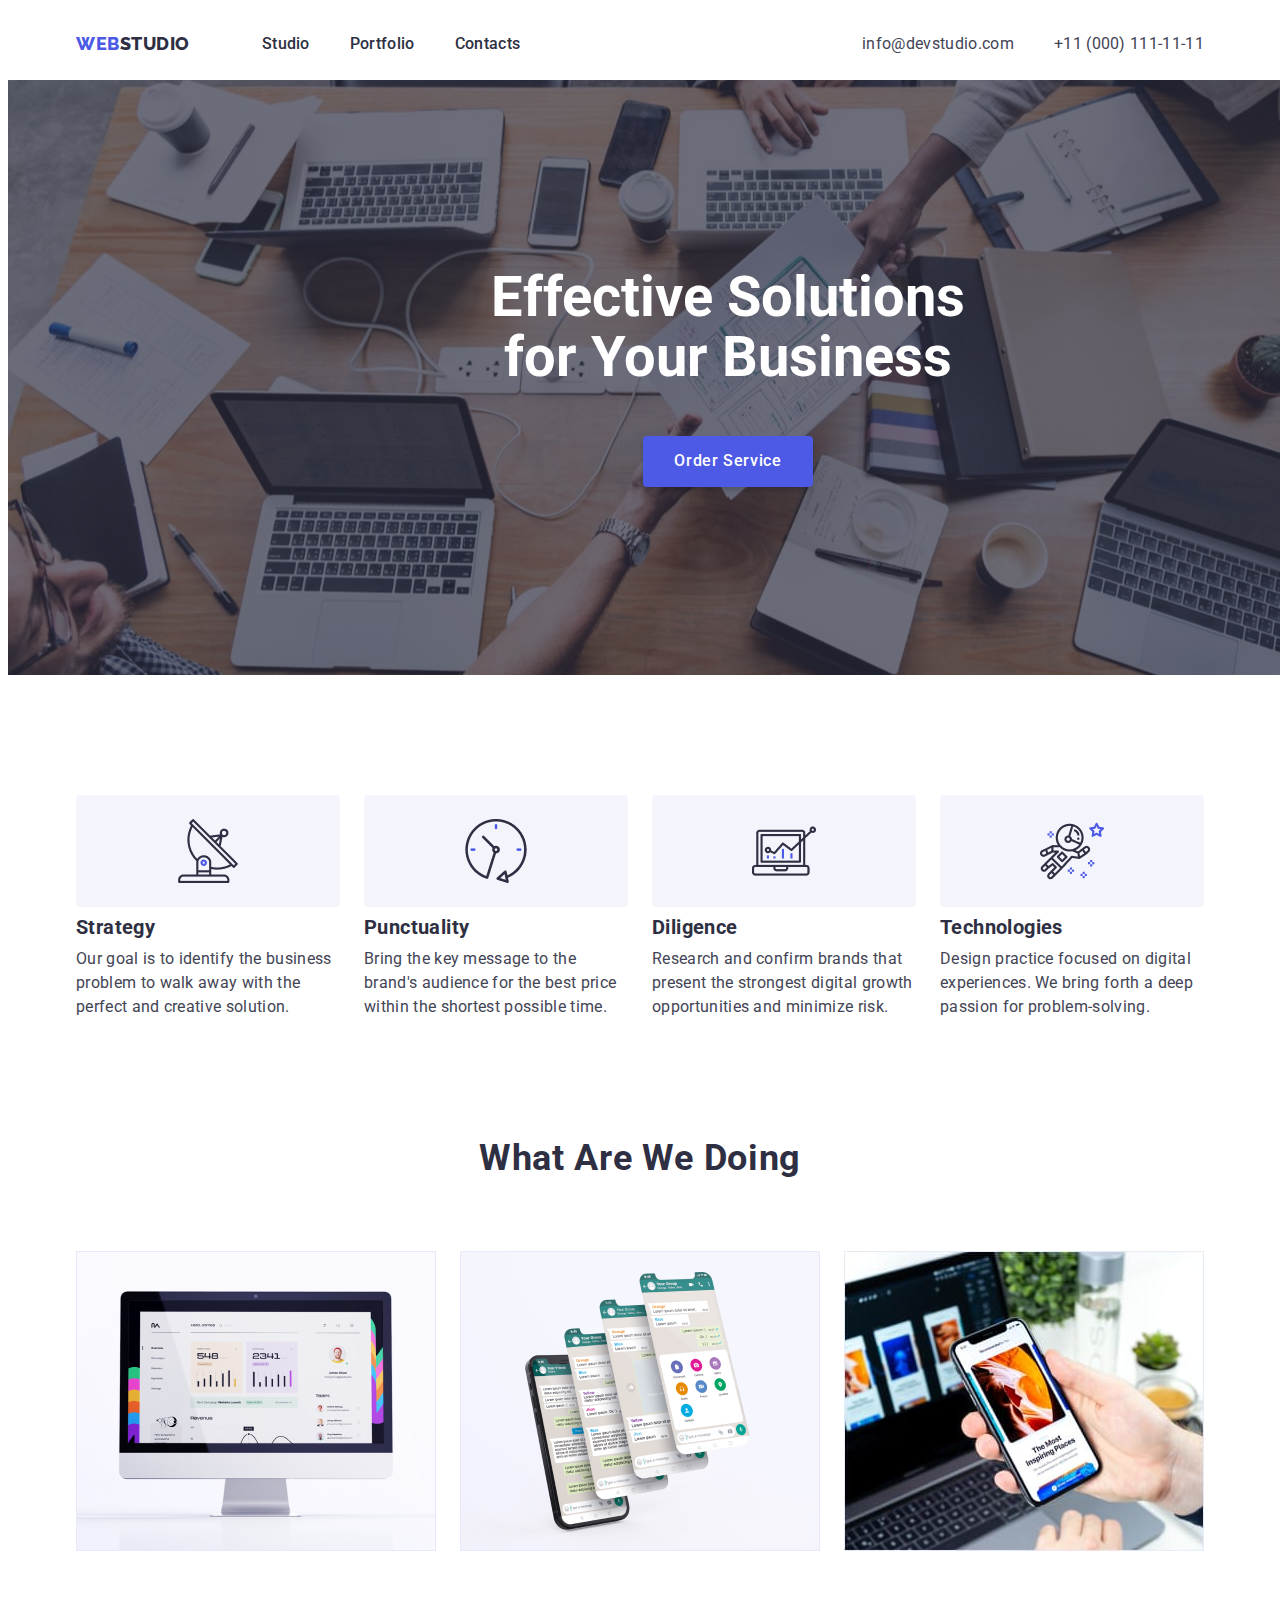
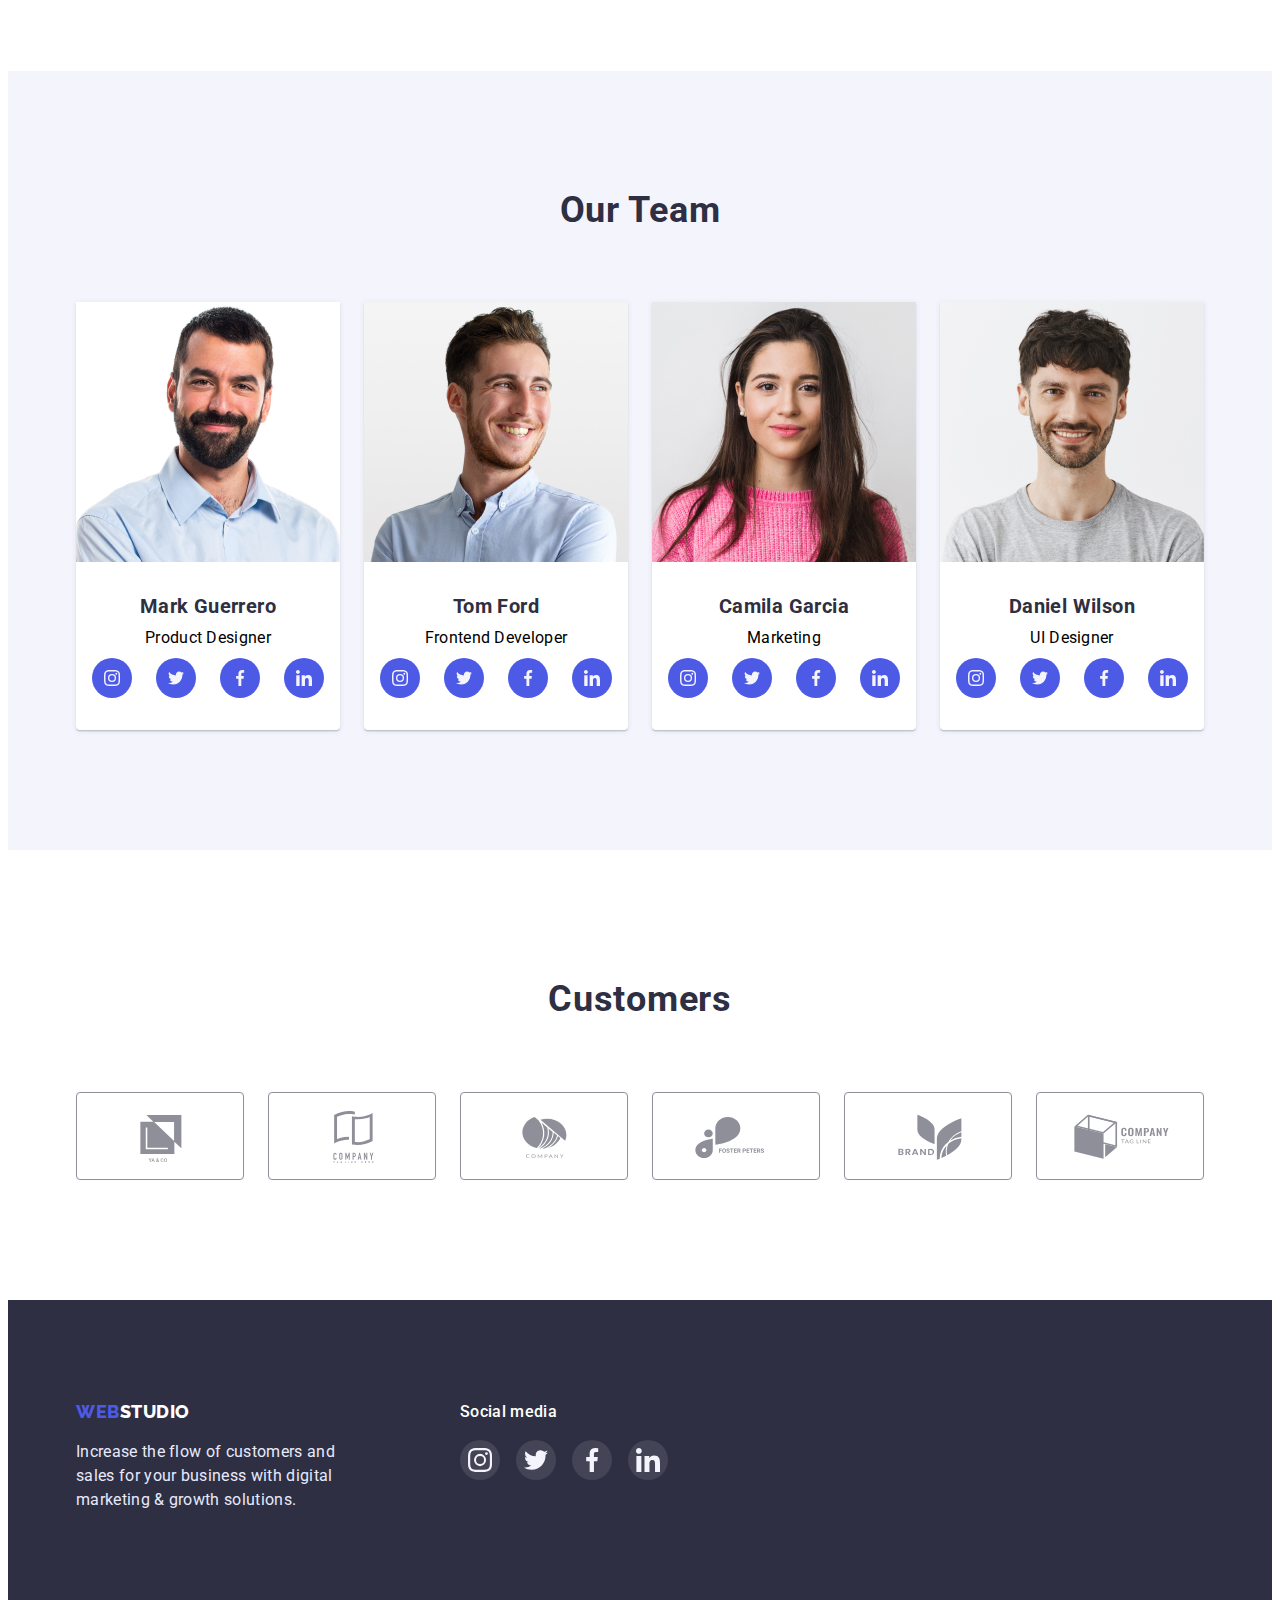
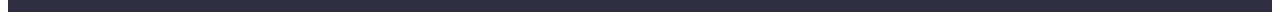
==== index.html @ 04c9629d "hw-5" ====
<!DOCTYPE html>
<html lang="en">
<head>
    <meta charset="UTF-8">
    <meta http-equiv="X-UA-Compatible" content="IE=edge">
    <meta name="viewport" content="width=device-width, initial-scale=1.0">
    <title>WebStudio</title>
    <link rel="preconnect" href="https://fonts.googleapis.com">
<link rel="preconnect" href="https://fonts.gstatic.com" crossorigin>
<link href="https://fonts.googleapis.com/css2?family=Raleway:wght@800&family=Roboto:wght@400;500;700&display=swap" rel="stylesheet">
<link rel="stylesheet" href="https://cdnjs.cloudflare.com/ajax/libs/modern-normalize/1.1.0/modern-normalize.min.css" integrity="sha512-wpPYUAdjBVSE4KJnH1VR1HeZfpl1ub8YT/NKx4PuQ5NmX2tKuGu6U/JRp5y+Y8XG2tV+wKQpNHVUX03MfMFn9Q==" crossorigin="anonymous" referrerpolicy="no-referrer" />    
<link rel="stylesheet" href="./css/styles.css" />
</head>
<body>
    <header>
        <div class="container header-container">
            <nav class="headr-navigation">
            <a href="/index.html" class="header-logo-web">WEB<span class="header-logo-studio">STUDIO</span>
            </a>
            
            <ul class="menu">
                <li class="header-menu">
                    <a class="header-item" href="./index.html">Studio</a></li>
                <li class="header-menu">
                    <a class="header-item" href="./portfolio.html">Portfolio</a></li>
                <li class="header-menu">
                    <a class="header-item" href="">Contacts</a></li>
            </ul>
             </nav>
           <ul class="header-contacts">
            <li class="header-menu">
                <a class="header-link" href="mailto:">info@devstudio.com</a></li>
            <li class="header-menu">
                <a class="header-link" href="tel:">+11 (000) 111-11-11</a></li>
             </ul>
        </div>
        
    </header>

            <main>
                    <section class="hiro-section">
                            <h1 class="hiro">Effective Solutions for Your Business</h1>
                        <button type="button" class="order-service">Order Service</button>
    
                    </section>
                </sectio >
                
            
               <section class="skills-container">
                <h2 class="visually-hidden">Skils</h2>
               <div class="container">
                <ul class="skills">
                    <li class="skils-list icon-antenna">
                        <h3 class="skils-title">Strategy</h3>
                        <p class="skils-text">Our goal is to identify the business
                            problem to walk away with the perfect and creative solution.</p>
                    </li>
                    <li class="skils-list icon-clock">
                        <h3 class="skils-title">Punctuality</h3>
                        <p class="skils-text">Bring the key message to the brand's audience for the best price within the shortest possible time.</p>
                    </li>
                    <li class="skils-list icon-diagram">
                        <h3 class="skils-title">Diligence</h3>
                        <p class="skils-text">Research and confirm brands that present the strongest digital growth opportunities and minimize risk.</p>
                    </li>
                    <li class="skils-list icon-astronaut">
                        <h3 class="skils-title">Technologies</h3>
                        <p class="skils-text">Design practice focused on digital experiences. We bring forth a deep passion for problem-solving.</p>
                    </li>
                </ul>
               </div>
               </section>
                
    
            
                 <section class="options">
                <div class="container">
                    <h2 class="options-title">What Are We Doing</h2>
                    <ul class="options-img">
                        <li class="img-positioning"><img src="images/Rectangle71.jpg" alt="computer with a diagram" width="360"/>
                        </li>
                        <li class="img-positioning"><img src="images/Rectangle72.jpg" alt="celphone with a messanger" width="360"/>
                        </li>
                        <li class="img-positioning"><img src="images/Rectangle73.jpg" alt="man is scrolling a content" width="360"/>
                        </li>
                    </ul>
                </div>
            </section>

            <section class="our-team">

               <section class="team">
                   <div class="container">
                    <h2 class="our-team-title">Our Team</h2>
                    <ul class="our-team-img">
                        <li class="img-positioning-our-team">
                            <img src="images/MarkGuerrero.jpg" width="264" height="260" alt="Mark">
                            <h3 class="our-team-pre-title">Mark Guerrero</h3>
                            <p class="our-team-post-title">
                            Product Designer
                            </p>
                            <ul class="social-list">
                                <li class="social-item"><a href="" class="social-link">
                                    <svg class="sociel-icon" width="16px" height="16px">
                                        <use href="./images/icons.svg#icon-instagram-1"></use>
                                    </svg>
                                </a></li>
                                <li class="social-item"><a href="" class="social-link">
                                    <svg class="sociel-icon" width="16px" height="16px">
                                        <use href="./images/icons.svg#icon-twitter-1"></use>
                                    </svg>
                                </a></li>
                                </a></li>
                                <li class="social-item"><a href="" class="social-link">
                                    <svg class="sociel-icon" width="16px" height="16px">
                                        <use href="./images/icons.svg#icon-facebook-1"></use>
                                    </svg>
                                </a></li>
                                </a></li>
                                <li class="social-item"><a href="" class="social-link">
                                    <svg class="sociel-icon" width="16px" height="16px">
                                        <use href="./images/icons.svg#icon-linkedin-1"></use>
                                    </svg>
                                </a></li>
                                </a></li>
                            </ul>  
                        </li>
                        <li class="img-positioning-our-team">
                            <img src="images/TomFord.jpg" width="264" alt="Mark">
                            <h3 class="our-team-pre-title">Tom Ford</h3>
                            <p class="our-team-post-title">
                            Frontend Developer
                            </p>
                            <ul class="social-list">
                                <li class="social-item"><a href="" class="social-link">
                                    <svg class="sociel-icon" width="16px" height="16px">
                                        <use href="./images/icons.svg#icon-instagram-1"></use>
                                    </svg>
                                </a></li>
                                <li class="social-item"><a href="" class="social-link">
                                    <svg class="sociel-icon" width="16px" height="16px">
                                        <use href="./images/icons.svg#icon-twitter-1"></use>
                                    </svg>
                                </a></li>
                                </a></li>
                                <li class="social-item"><a href="" class="social-link">
                                    <svg class="sociel-icon" width="16px" height="16px">
                                        <use href="./images/icons.svg#icon-facebook-1"></use>
                                    </svg>
                                </a></li>
                                </a></li>
                                <li class="social-item"><a href="" class="social-link">
                                    <svg class="sociel-icon" width="16px" height="16px">
                                        <use href="./images/icons.svg#icon-linkedin-1"></use>
                                    </svg>
                                </a></li>
                                </a></li>
                            </ul>
                        </li>
                        <li class="img-positioning-our-team">
                            <img src="images/CamilaGarcia.jpg" width="264" alt="Mark">
                            <h3 class="our-team-pre-title">Camila Garcia</h3>
                            <p class="our-team-post-title">
                            Marketing
                            </p>
                            <ul class="social-list">
                                <li class="social-item"><a href="" class="social-link">
                                    <svg class="sociel-icon" width="16px" height="16px">
                                        <use href="./images/icons.svg#icon-instagram-1"></use>
                                    </svg>
                                </a></li>
                                <li class="social-item"><a href="" class="social-link">
                                    <svg class="sociel-icon" width="16px" height="16px">
                                        <use href="./images/icons.svg#icon-twitter-1"></use>
                                    </svg>
                                </a></li>
                                </a></li>
                                <li class="social-item"><a href="" class="social-link">
                                    <svg class="sociel-icon" width="16px" height="16px">
                                        <use href="./images/icons.svg#icon-facebook-1"></use>
                                    </svg>
                                </a></li>
                                </a></li>
                                <li class="social-item"><a href="" class="social-link">
                                    <svg class="sociel-icon" width="16px" height="16px">
                                        <use href="./images/icons.svg#icon-linkedin-1"></use>
                                    </svg>
                                </a></li>
                                </a></li>
                            </ul>
                        </li>
                        <li class="img-positioning-our-team">
                            <img src="images/DanielWilson.jpg" width="264" alt="Mark">
                            <h3 class="our-team-pre-title">Daniel Wilson</h3>
                            <p class="our-team-post-title">
                            UI Designer
                            </p>
                            <ul class="social-list">
                                <li class="social-item"><a href="" class="social-link">
                                    <svg class="sociel-icon" width="16px" height="16px">
                                        <use href="./images/icons.svg#icon-instagram-1"></use>
                                    </svg>
                                </a></li>
                                <li class="social-item"><a href="" class="social-link">
                                    <svg class="sociel-icon" width="16px" height="16px">
                                        <use href="./images/icons.svg#icon-twitter-1"></use>
                                    </svg>
                                </a></li>
                                </a></li>
                                <li class="social-item"><a href="" class="social-link">
                                    <svg class="sociel-icon" width="16px" height="16px">
                                        <use href="./images/icons.svg#icon-facebook-1"></use>
                                    </svg>
                                </a></li>
                                </a></li>
                                <li class="social-item"><a href="" class="social-link">
                                    <svg class="sociel-icon" width="16px" height="16px">
                                        <use href="./images/icons.svg#icon-linkedin-1"></use>
                                    </svg>
                                </a></li>
                                </a></li>
                            </ul>
                        </li>
                    </ul>
                   </div>
               </section>

            </section>
            <section class="customers">
                <div class="container">
                    <h2 class="customers-title">Customers</h2>
                    <ul class="customers-list">
                        <li class="customers-item"><a href="" class="customers-link link">
                            <svg class="customers-icon">
                                <use href="./images/icons.svg#icon-Logo-1" width="104px" height="56px"></use>
                            </svg>
                        </a></li>
                        <li class="customers-item"><a href="" class="customers-link">
                            <svg class="customers-icon">
                                <use href="./images/icons.svg#icon-Logo-2" width="104px" height="56px"></use>
                            </svg>
                        </a></li>
                        <li class="customers-item"><a href="" class="customers-link link">
                            <svg class="customers-icon">
                                <use href="./images/icons.svg#icon-Logo-3" width="104px" height="56px"></use>
                            </svg>
                        </a></li>
                        <li class="customers-item"><a href="" class="customers-link link">
                            <svg class="customers-icon">
                                <use href="./images/icons.svg#icon-Logo-4" width="104px" height="56px"></use>
                            </svg>
                        </a></li>
                        <li class="customers-item"><a href="" class="customers-link link">
                            <svg class="customers-icon">
                                <use href="./images/icons.svg#icon-Logo-5" width="104px" height="56px"></use>
                            </svg>
                        </a></li>
                        <li class="customers-item"><a href="" class="customers-link link">
                            <svg class="customers-icon">
                                <use href="./images/icons.svg#icon-Logo-6" width="104px" height="56px"></use>
                            </svg>
                        </a></li>
                    </ul>
                </div>
            </section>
            <!-- <section class="customers">
                <div class="container">
                    <h2 class="customers-title">Customers</h2>
                    <ul class="customers-list">
                        <li class="customers-item">
                            <a href="" class="customers-link">
                                <svg class="customers-icon">
                                    <use href="./images/icons.svg#icon-Logo-1" width="104px" height="56px"></use>
                                </svg>
                            </a>
                        </li>
                        <li class="customers-item">
                            <a href="" class="customers-link">
                                <svg class="customers-icon">
                                    <use href="./images/icons.svg#icon-Logo-2" width="104px" height="56px"></use>
                                </svg>
                            </a>
                        </li>
                        <li class="customers-item">
                            <a href="" class="customers-link">
                                <svg class="customers-icon">
                                    <use href="./images/icons.svg#icon-Logo-3" width="104px" height="56px"></use>
                                </svg>
                            </a>
                        </li>
                        <li class="customers-item">
                            <a href="" class="customers-link">
                                <svg class="customers-icon">
                                    <use href="./images/icons.svg#icon-Logo-4" width="104px" height="56px"></use>
                                </svg>
                            </a>
                        </li>
                        <li class="customers-item">
                            <a href="" class="customers-link">
                                <svg class="customers-icon">
                                    <use href="./images/icons.svg#icon-Logo-5" width="104px" height="56px"></use>
                                </svg>
                            </a>
                        </li>
                        <li class="customers-item">
                            <a href="" class="customers-link">
                                <svg class="customers-icon">
                                    <use href="./images/icons.svg#icon-Logo-6" width="104px" height="56px"></use>
                                </svg>
                            </a>
                        </li>
                    </ul>
                </div>
            </section> -->
            </main>
            
                <footer class="footer">

                    <div class="container footer-container">
                        <div>
                            <a href="/index.html" class="header-logo-web">WEB<span class="footer-logo-studio">STUDIO</span>
                            </a>
                            <p class="footer-text">
                                Increase the flow of customers and sales for your business with digital marketing & growth solutions.
                            </p>
                        </div>
                                <div>
                                    <h3 class="social-title-footer">Social media</h3>
                                    <ul class="social-list-footer">
                                        <li class="social-item-footer"><a href="" class="social-link-footer">
                                            <svg class="sociel-icon-footer" width="24px" height="24px">
                                                <use href="./images/icons.svg#icon-instagram-1"></use>
                                            </svg>
                                        </a></li>
                                        <li class="social-item-footer"><a href="" class="social-link-footer">
                                            <svg class="sociel-icon-footer" width="24px" height="24px">
                                                <use href="./images/icons.svg#icon-twitter-1"></use>
                                            </svg>
                                        </a></li>
                                        </a></li>
                                        <li class="social-item-footer"><a href="" class="social-link-footer">
                                            <svg class="sociel-icon-footer" width="24px" height="24px">
                                                <use href="./images/icons.svg#icon-facebook-1"></use>
                                            </svg>
                                        </a></li>
                                        </a></li>
                                        <li class="social-item-footer"><a href="" class="social-link-footer">
                                            <svg class="sociel-icon-footer" width="24px" height="24px">
                                                <use href="./images/icons.svg#icon-linkedin-1"></use>
                                            </svg>
                                        </a></li>
                                        </a></li>
                                    </ul>
                                </div>
                            </section>
                </footer>
    
        </body>
        </html>
---- css/styles.css ----
:root {
    --background-body: #ffffff;
    --navy-blue-text: #2E2F42;
    --font-family: 'Roboto', sans-serif;
    --background-hiro: #2E2F42; 
    --white-text: #ffffff; 
    --background-cloud: #F4F4FD;
    --post-title: #434455;
    --footer-text: #E7E9FC;
    --order-service: #4D5AE5;
    --logo-web: #4D5AE5;
    --footer-logo-studio: #ffffff;

}
*,
*::before,
*::after {
  box-sizing: border-box;
}
p, h1, h2, h3, h4, h5, h6 {
    margin: 0;
}
img {
    display: block;
    max-width: 100%;
}
ul, ol {
    margin: 0;
    padding-left: 0;
}
/* Остальной код */
body {
    background-color: var(--background-body);
    font-family: 'Roboto', sans-serif;
}
.headr-navigation {
    display: flex;
    align-items: center;
}
header {
}
.header-shadow {
    
    box-shadow: 0px 2px 1px rgba(46, 47, 66, 0.08), 0px 1px 1px rgba(46, 47, 66, 0.16), 0px 1px 6px rgba(46, 47, 66, 0.08);

}
.header > .container {
    display: flex;
}
.header-menu:not(:last-child) {
    margin-right: 40px;
}
.header-menu {
    display: flex;
}
.header-contacts {
    display: flex;
    margin-left: auto;
}
.page-header-container {
    display: flex;
}

.footer-logo-web {
    text-decoration: none;
    font-family: 'Raleway', sans-serif;
    font-weight: 800;
    font-size: 18px;
    line-height: 1.33;
    letter-spacing: 0.03em;
    color: var(--logo-web);
}

.menu {
    display: flex;
    margin-left: 72px;
}
.contacts {
    
}

.header-logo-web {
font-family: 'Raleway', sans-serif;
font-weight: 800;
font-size: 18px;
line-height: 1.33;
letter-spacing: 0.03em;
color: var(--logo-web);
display: block;
}

.footer-logo-studio {
    text-decoration: none;
    font-family: 'Raleway', sans-serif;
    font-weight: 800;
    color: var(--footer-logo-studio); 
}
.header-logo-studio {
color: var(--navy-blue-text);
}

.order-service {
    width: 170px;
height: 51px;
    font-family: inherit;
    background-color: var(--order-service);
    color: var(--white-text);
font-style: normal;
font-weight: 500;
font-size: 16px;
line-height: 1.18;
letter-spacing: 0.04em;
cursor: pointer;
margin-top: 48px;
display: inline-block;
box-shadow: 0px 4px 4px rgba(0, 0, 0, 0.15);
border-radius: 4px;
border-color: transparent;
}
.order-service:hover {
    background-color: #404BBF;
    box-shadow: 0px 4px 4px rgba(0, 0, 0, 0.15);
}
.order-service:focus {
    background-color: #404BBF;
    box-shadow: 0px 4px 4px rgba(0, 0, 0, 0.15);
    outline: transparent;
}
.hiro-section {
    width: 1440px;
    background-color: var(--background-hiro);
    padding-top: 188px;
    padding-bottom: 188px;
    text-align: center;  
    background-image: linear-gradient(rgba(46, 47, 66, 0.7), rgba(46, 47, 66, 0.7)), url(../images/people-office\ 1\ \(1\).jpg);
    background-repeat: no-repeat;
    background-position: center;
    background-size: cover;
    margin: auto;
}

.hiro {
    color: var(--white-text);
    font-size: 56px;
    line-height: 1.07;
    margin-bottom: 48px;
width: 492px;
height: 120px;
   text-align: center;
   margin: auto;
        
    }
.footer-container {
    display: flex;
    gap: 120px;

}

.footer-logo {
    display: flex;
}

footer {
    background-color: #2E2F42;
    color: var(--white-text);

}
.footer {
    padding-bottom: 100px;
    padding-top: 100px;
}
.social-title-footer {
    font-weight: 500;
font-size: 16px;
line-height: 1.5;
letter-spacing: 0.02em;
color: var(--white-text);
text-align: center;
margin-bottom: 16px;
text-align: justify;
}

.social-list-footer {
    display: flex;
    justify-content: center;
    gap: 16px;
}
.social-item-footer {
    width: 40px;
    height: 40px;
}
.social-link-footer {
    width: 100%;
    height: 100%;
    background: rgba(255, 255, 255, 0.1);;
    border-radius: 50%;
    display: flex;
    align-items: center;
    justify-content: center;
}
.social-link-footer:hover {
    background-color: #31D0AA;
}
.social-link-footer:focus {
    background-color: #31D0AA;
    outline-color: transparent;
}
.social-icon-footer {
    fill: #F4F4FD;
}

.team {
    padding-top: 120px;
    padding-bottom: 120px;
}
.our-team {
background-color: #F4F4FD;
text-align: center;

}
.header-item {

    font-weight: 500;
    font-size: 16px;
    line-height: 1.5;
    letter-spacing: 0.02em;
    color: var(--navy-blue-text);
    list-style-type: none;
    display: block;
    padding-top: 24px;
    padding-bottom: 24px;
    position: relative;
}
.header-item::after {
    content: '';
    display: block;
    width: 100%;
    height: 4px;
    background-color: #404BBF;
    position: absolute;
    left: 0;
    bottom: 0;
    display: none
}
.header-item:hover::after {
    display: block;
}

.header-item:hover {
    text-decoration: none;
    color: #404BBF;
    border-color: transparent;
}

.header-item:focus {
    text-decoration: none;
    color: #404BBF;
    border-color: transparent;
    outline: transparent;
}

.header-link:focus {
    color: #4D5AE5;
    text-decoration: none;
    outline: transparent;
}
.header-link:hover {
    color: #4D5AE5;
    text-decoration: none;
    border: transparent;
}
.header-contacts {
    display: flex;
   
}
.header-container {
    display: flex;
}
.header-link {
font-weight: 400;
font-size: 16px;
line-height: 1.5;
letter-spacing: 0.02em;
color: var(--post-title);
text-decoration: none;
display: block;
padding-top: 24px;
padding-bottom: 24px;

}

.contacts {
    color: var(--post-title);
    list-style-type: none;
    font-size: 16px;
    font-family: 'Helvetica Neue', 'Roboto', 'Verdana', 'Tahoma', sans-serif;
}
.img-positioning {
    list-style-type: none; 
    
}

.img-positioning-our-team {
    list-style-type: none;
    background-color: #ffffff;
    padding-bottom: 32px;
    box-shadow: 0px 1px 6px rgba(46, 47, 66, 0.08), 0px 1px 1px rgba(46, 47, 66, 0.16), 0px 2px 1px rgba(46, 47, 66, 0.08);
border-radius: 0px 0px 4px 4px;
    
} 
.skills {
    display: flex;

}
.skills-container {
    padding-top: 120px;
    padding-bottom: 120px;
}
.skils-list:last-child{
    margin: 0;
}
.skils-text {

    font-weight: 400;
    font-size: 16px;
    line-height: 1.5;
    letter-spacing: 0.02em;
    color: var(--post-title);
}

.skils-list {
    list-style-type: none;
    margin-right: 24px;
    flex-basis: calc((100% - 3 * 24px) / 4);
}
.skils-list::before {
    display: block;
    content: '';
    height: 112px;
    background-color: #F4F4FD;
    background-size: auto;
    background-repeat: no-repeat;
    background-position: center;
    margin-bottom: 8px;
    border-radius: 4px;
}
.icon-antenna::before {
    background-image: url(../images/antenna\ 1.png);
}
.icon-clock::before {
    background-image: url(../images/clock\ 1.png);
}
.icon-diagram::before {
    background-image: url(../images/diagram\ 1.png);
}
.icon-astronaut::before {
    background-image: url(../images/astronaut\ 1.png);
}

.skils-title {
font-weight: 700;
font-size: 20px;
line-height: 1.2;
letter-spacing: 0.02em;
color: var(--navy-blue-text);
list-style-type: none;
margin-bottom: 8px;
}
.options {
    padding-bottom: 120px;
}
.options-img {
    display: flex;
    gap: 24px;
    margin-top: 72px;
}
.options-title {
font-weight: 700;
font-size: 36px;
line-height: 1.1;
letter-spacing: 0.02em;
color: var(--navy-blue-text);
margin-bottom: 72px;
text-align: center;
   margin: auto;
}
.our-team-img {
    display: flex;
    gap: 24px;
}
.our-team-title {
font-weight: 700;
font-size: 36px;
line-height: 1.1;
letter-spacing: 0.02em;
color: var(--navy-blue-text);
text-align: center;
   margin: auto;
   margin-bottom: 72px;
}
.our-team-pre-title {


    font-weight: 700;
    font-size: 20px;
    line-height: 1.2;
    letter-spacing: 0.02em;
    color: var(--navy-blue-text);
    margin-top: 32px;
}
.our-team-post-title {


    font-weight: 400;
    font-size: 16px;
    line-height: 1.5;
    letter-spacing: 0.02em;
    color: var(--post-title-slate);
    margin-top: 8px;
    margin-bottom: 8px;
    
}
.footer-text {
font-weight: 400;
font-size: 16px;
line-height: 1.5;
letter-spacing: 0.02em;
color: var(--footer-text);
width: 264px;
height: 72px;
margin-top: 16px;

}
.visually-hidden {
    position: absolute;
    width: 1px;
    height: 1px;
    margin: -1px;
    border: 0;
    padding: 0;
    
    white-space: nowrap;
    clip-path: inset(100%);
    clip: rect(0 0 0 0);
    overflow: hidden;
  }
  .header-container {
    display: flex;
  }
  .container {
    width: 1158px;
    padding-left: 15px;
    padding-right: 15px;
    margin: 0 auto;
  }
/*----------------------------Customers-----------------------------------*/

  /* .customers {
padding-top: 130px;
padding-bottom: 120px;


  }
  .customers-title {
    font-weight: 700;
    font-size: 36px;
    line-height: 1.1;
    letter-spacing: 0.02em;
    color: var(--navy-blue-text);
    margin-bottom: 72px;
    text-align: center;
    
  }

  .customers-list {
    display: flex;
    gap: 24px;
}
.customers-item {
    
    width: 168px;
    height: 88px;
    fill: #ffffff;
}
.customers-icon {
    fill: #8e8f99;
    padding-top: 16px;
    padding-left: 32px;
}

.customers-icon:hover {
    fill: #404BBF;
}
.customers-icon:focus {
    fill: #404BBF;
}
.customers-link {
    width: 100%;
    height: 100%;
    border: 1px solid #8E8F99;
    border-radius: 4px;
    display: flex;
    justify-content: center;
}
.customers-link:hover {
    border-color: #404BBF;
}
.customers-link:focus {
    outline-color: #404BBF;
} */

.customers {
    padding-top: 130px;
    padding-bottom: 120px;
}

.customers-title {
    font-weight: 700;
    font-size: 36px;
    line-height: 1.1;
    letter-spacing: 0.02em;
    color: var(--navy-blue-text);
    margin-bottom: 72px;
    text-align: center;
}

.customers-list {
    display: flex;
    gap: 24px;
    justify-content: center;
}
.list {
}
.customers-item {
    flex-basis: calc((100% - 5 * 24px) / 6);
}
.customers-link {
    display: flex;
    align-items: center;
    justify-content: center;
    border: 1px solid #8E8F99;
    border-radius: 4px;
    height: 88px;
}

.customers-link:hover {
    border-color: #404BBF;
}
.customers-link:hover .customers-icon {
    fill: #404BBF;
}
.customers-link:focus {
    outline-color: #404BBF;
}
.customers-link:focus .customers-icon {
    fill: #404BBF;
}
.customers-icon {
    fill: #8e8f99;
    width: 104px;
    height: 56px;
}

.customers-icon:hover {
    fill: #404BBF;
}
.customers-icon:focus {
    fill: #404BBF;
}
.social-list {
    display: flex;
    justify-content: center;
    gap: 24px;
}
.social-item {
    width: 40px;
    height: 40px;
}
.social-link {
    width: 100%;
    height: 100%;
    background-color: #4D5AE5;
    border-radius: 50%;
    display: flex;
    align-items: center;
    justify-content: center;
}
.social-icon {
    fill: #F4F4FD;
}
.social-link:hover {
    background-color: #404BBF;
}
.social-link:focus {
    background-color: #404BBF;
    outline-color: #404BBF;
}


/*-----------------------------PORTFOLIO-------------------------------*/

.main-navigation {
    list-style-type: none;
    display: flex;
    
    justify-content: center;
    align-items: center;
    margin: auto;
    gap: 24px;
}
.portfolio-navigation {
    padding-top: 96px;
    padding-bottom: 120px;
}



.options-list {
display: flex;
flex-wrap: wrap;
column-gap: 24px;
row-gap: 48px;
margin-top: 72px;
}
.option-item {
    list-style-type: none;
    box-shadow: 0px 1px 6px rgba(46, 47, 66, 0.08);
}
.option-link {
    display: block;
    box-shadow: 0px 1px 6px rgba(46, 47, 66, 0.08);
}
.option-link:hover {
    box-shadow: 0px 1px 6px rgba(46, 47, 66, 0.08), 0px 1px 1px rgba(46, 47, 66, 0.16), 0px 2px 1px rgba(46, 47, 66, 0.08);
}
.option-link:focus {
    box-shadow: 0px 1px 6px rgba(46, 47, 66, 0.08), 0px 1px 1px rgba(46, 47, 66, 0.16), 0px 2px 1px rgba(46, 47, 66, 0.08);
    outline: transparent;
    
    
}
.pre-post {
    padding-top: 32px;
    padding-right: 16px;
    padding-bottom: 32px;
    padding-left: 16px;
    border-right: 0.5px solid #F4F4FD;
    border-bottom:  0.5px solid #F4F4FD;
    border-left:  0.5px solid #F4F4FD;
}
.pre-title {
}
.post-title {
    margin-top: 8px;
}
.btn {
    font-family: inherit;
font-weight: 600;
font-size: 16px;
line-height: 1.5;
letter-spacing: 0.04em;
line-height: 24px;
    background-color: #F4F4FD;
    cursor: pointer;
    color: #4D5AE5;
    padding: 12px 24px 12px 24px;
    display: flex;
    border: 1px solid #E7E9FC;
    border-radius: 4px;

    justify-content: center;
    align-items: center;
}
.btn:hover {
    background-color: #4D5AE5;
    color: #ffffff;
    box-shadow: 0px 1px 6px rgba(46, 47, 66, 0.08), 0px 1px 1px rgba(46, 47, 66, 0.16), 0px 2px 1px rgba(46, 47, 66, 0.08);
border-color: transparent;
  }
  .btn:focus {
    background-color: #4D5AE5;
    color: #ffffff;
    box-shadow: 0px 1px 6px rgba(46, 47, 66, 0.08), 0px 1px 1px rgba(46, 47, 66, 0.16), 0px 2px 1px rgba(46, 47, 66, 0.08);
outline: transparent;
border-color: transparent;
  }

a {
    text-decoration: none;  
    
  }
  a:hover {
  }
  
  a:active {
    text-decoration: none;
  }
 
.pre-title {
font-weight: 500;
font-size: 20px;
line-height: 1.2;
letter-spacing: 0.02em;
color: var(--navy-blue-text);

}
.post-title {
font-weight: 400;
font-size: 16px;
line-height: 1.5;
letter-spacing: 0.02em;
color: var(--post-title);
}

ul {
    list-style-type: none;
}
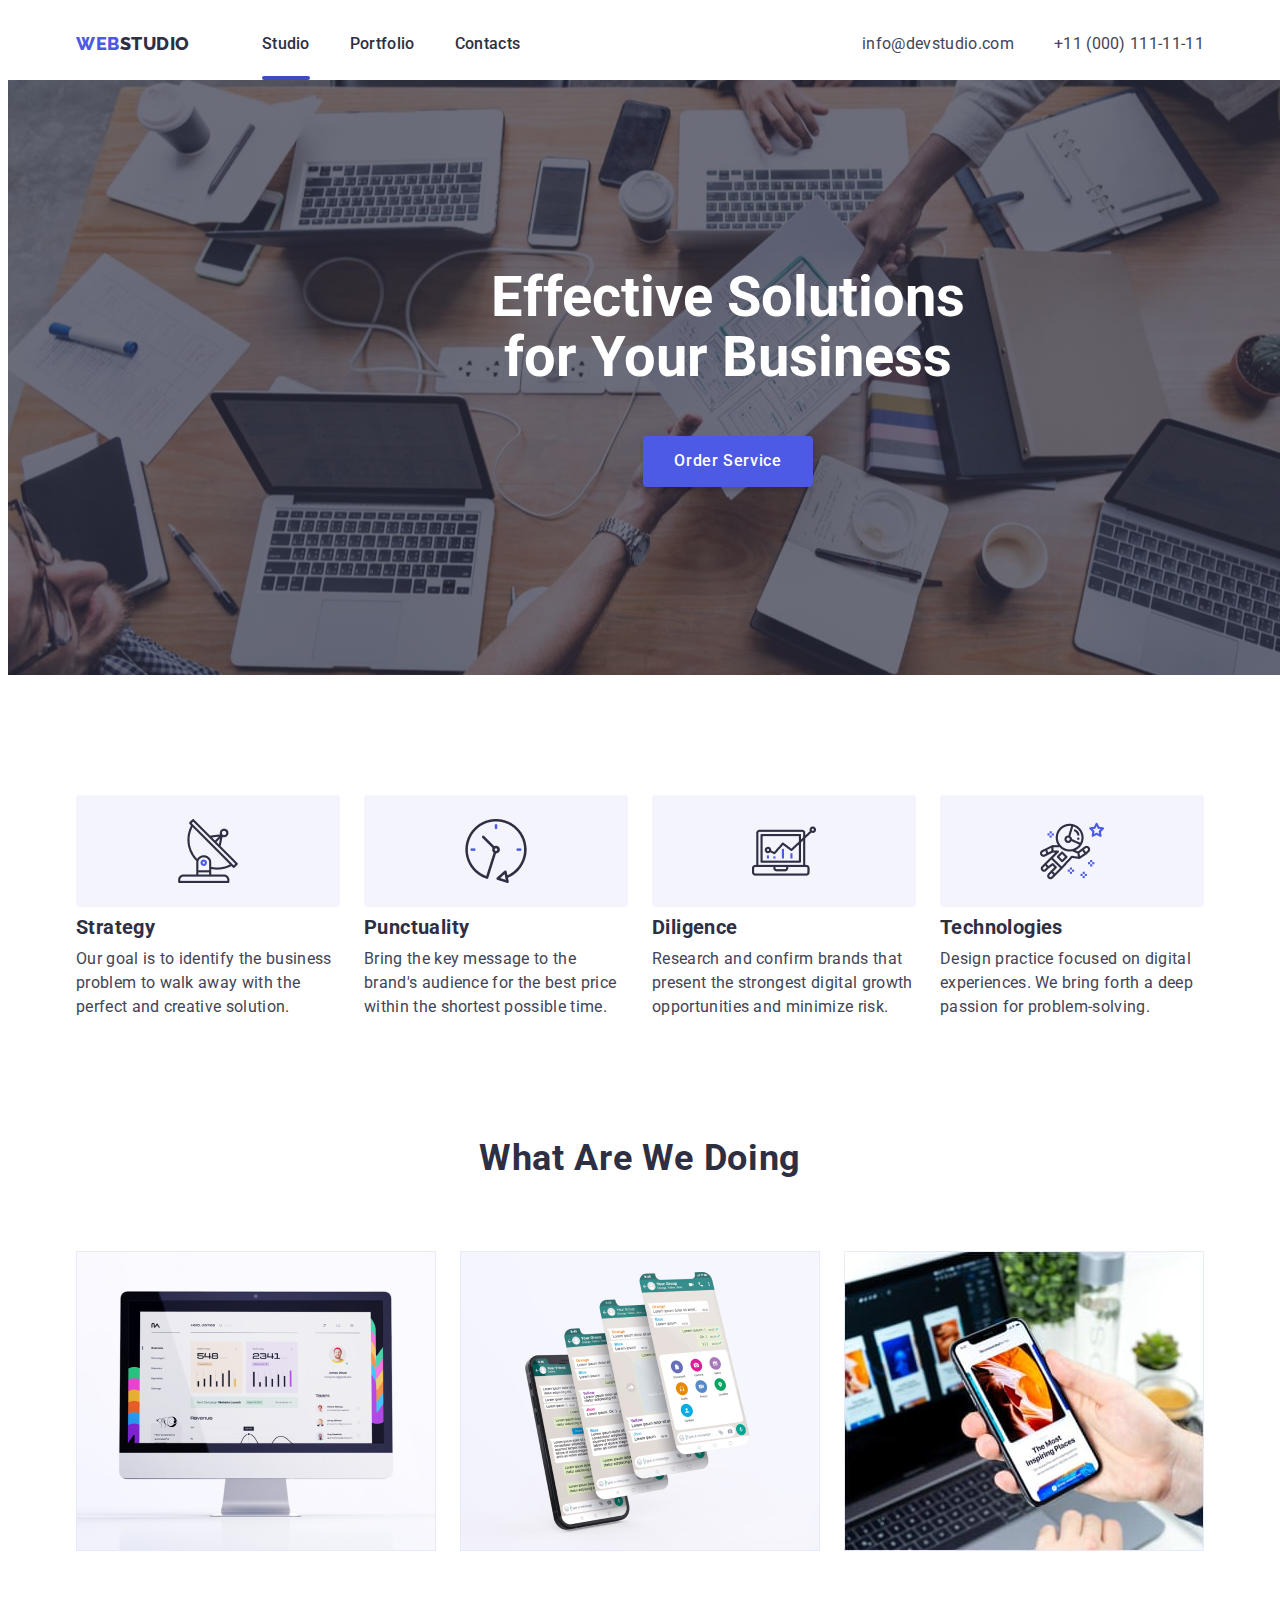
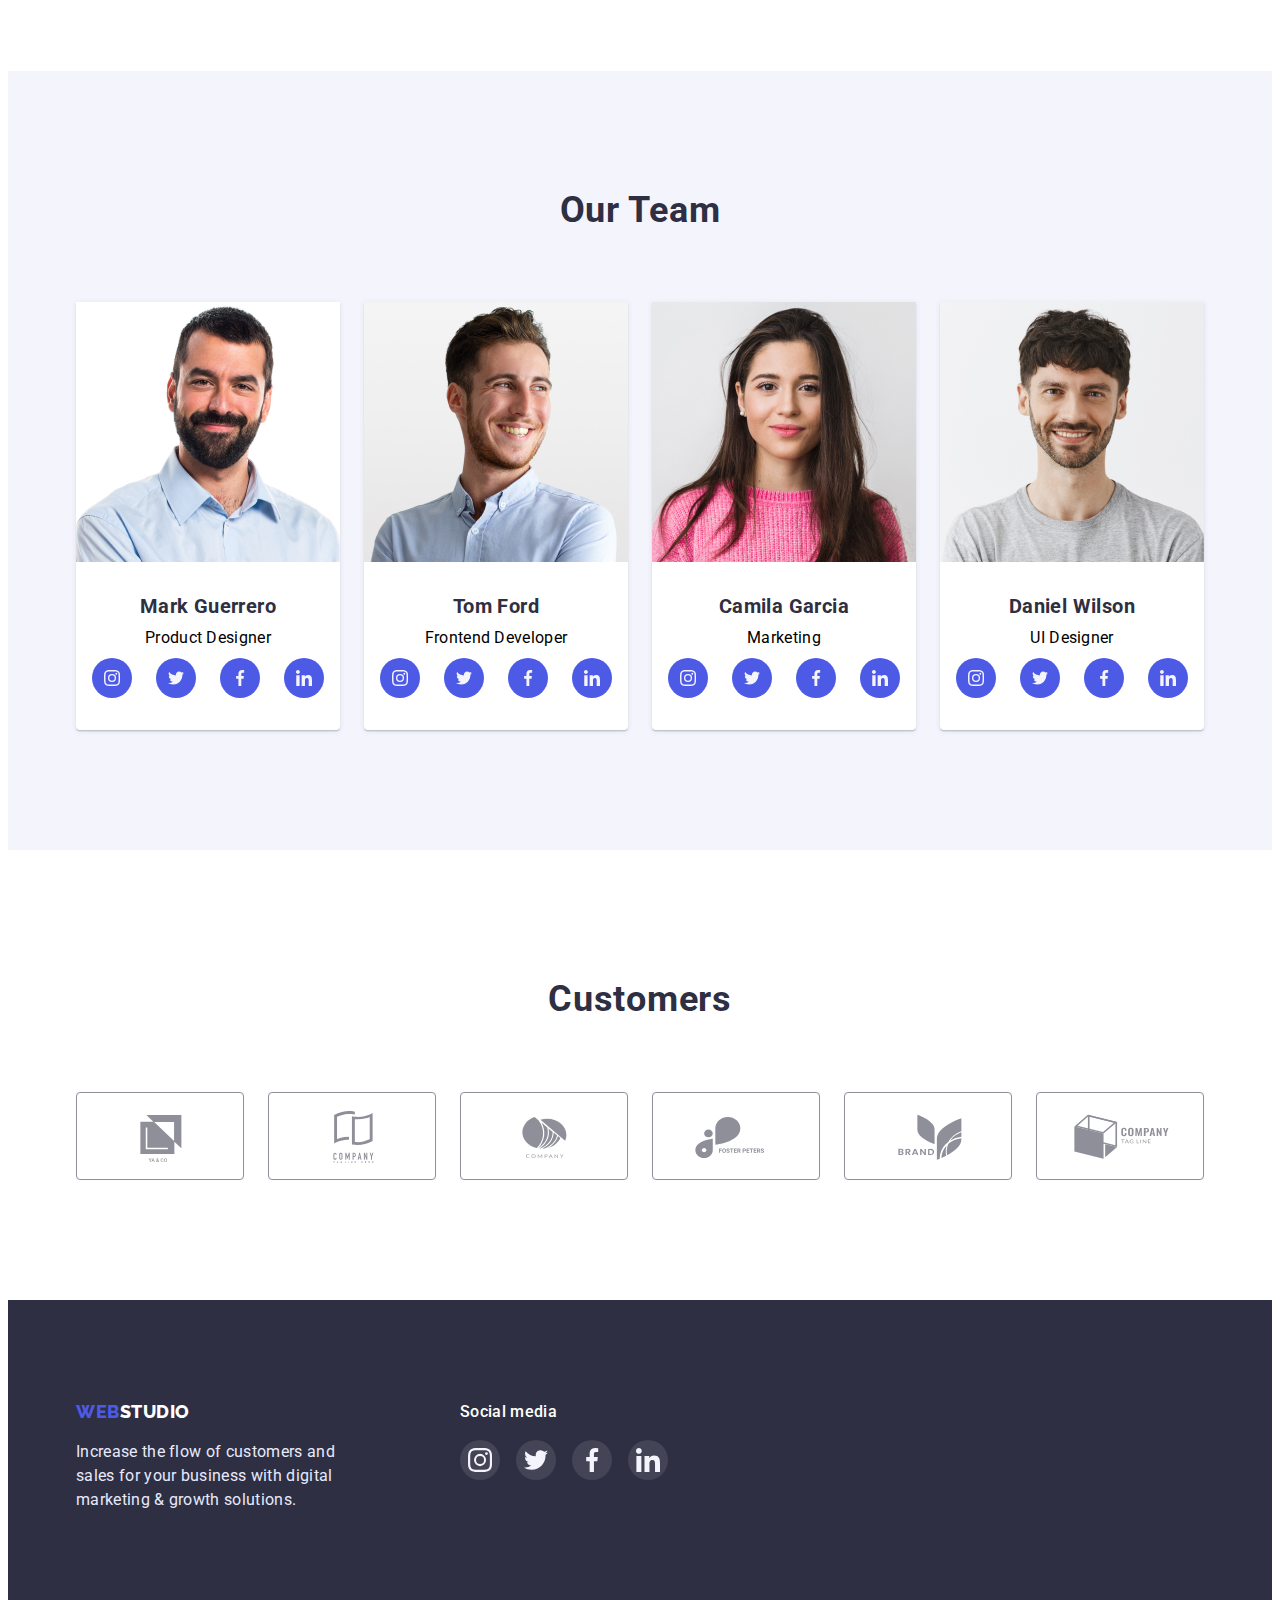
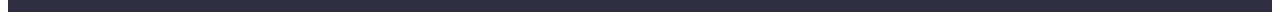
==== commit 3c266668: "all" ====
--- a/index.html
+++ b/index.html
@@ -20,7 +20,7 @@
             
             <ul class="menu">
                 <li class="header-menu">
-                    <a class="header-item" href="./index.html">Studio</a></li>
+                    <a class="header-item current" href="./index.html">Studio</a></li>
                 <li class="header-menu">
                     <a class="header-item" href="./portfolio.html">Portfolio</a></li>
                 <li class="header-menu">
@@ -40,7 +40,7 @@
             <main>
                     <section class="hiro-section">
                             <h1 class="hiro">Effective Solutions for Your Business</h1>
-                        <button type="button" class="order-service">Order Service</button>
+                        <button type="button" class="order-service" data-modal-open>Order Service</button>
     
                     </section>
                 </sectio >
@@ -354,6 +354,14 @@
                                 </div>
                             </section>
                 </footer>
-    
+                <div class="backdrop is-hidden" data-modal>
+                    <div class="modal">
+                        <button type="button" class="modal-close" data-modal-close>
+                            <svg class="modal-close-icon" width="8" height="8">
+                                <use href="./images/icons.svg#icon-close-black"></use>
+                            </svg>
+                        </button>
+                    </div>
+                    <script src="./js/modal.js"></script>
         </body>
         </html>--- a/css/styles.css
+++ b/css/styles.css
@@ -116,6 +116,7 @@
 box-shadow: 0px 4px 4px rgba(0, 0, 0, 0.15);
 border-radius: 4px;
 border-color: transparent;
+transition: background-color 250ms cubic-bezier(0.4, 0, 0.2, 1);
 }
 .order-service:hover {
     background-color: #404BBF;
@@ -197,6 +198,7 @@
     display: flex;
     align-items: center;
     justify-content: center;
+    transition: background-color 250ms cubic-bezier(0.4, 0, 0.2, 1);
 }
 .social-link-footer:hover {
     background-color: #31D0AA;
@@ -230,8 +232,9 @@
     padding-top: 24px;
     padding-bottom: 24px;
     position: relative;
-}
-.header-item::after {
+    transition: color 250ms cubic-bezier(0.4, 0, 0.2, 1);
+}
+.header-item.current::after {
     content: '';
     display: block;
     width: 100%;
@@ -240,10 +243,7 @@
     position: absolute;
     left: 0;
     bottom: 0;
-    display: none
-}
-.header-item:hover::after {
-    display: block;
+    border-radius: 2px;
 }
 
 .header-item:hover {
@@ -286,7 +286,7 @@
 display: block;
 padding-top: 24px;
 padding-bottom: 24px;
-
+transition: color 250ms cubic-bezier(0.4, 0, 0.2, 1);
 }
 
 .contacts {
@@ -584,7 +584,9 @@
     display: flex;
     align-items: center;
     justify-content: center;
-}
+    transition: background-color 250ms cubic-bezier(0.4, 0, 0.2, 1);
+}
+
 .social-icon {
     fill: #F4F4FD;
 }
@@ -625,19 +627,44 @@
 .option-item {
     list-style-type: none;
     box-shadow: 0px 1px 6px rgba(46, 47, 66, 0.08);
+    position: relative;
+}
+.popup-wrap {
+    position: relative;
+    overflow: hidden;
 }
 .option-link {
     display: block;
     box-shadow: 0px 1px 6px rgba(46, 47, 66, 0.08);
 }
+
 .option-link:hover {
     box-shadow: 0px 1px 6px rgba(46, 47, 66, 0.08), 0px 1px 1px rgba(46, 47, 66, 0.16), 0px 2px 1px rgba(46, 47, 66, 0.08);
-}
-.option-link:focus {
+    transition: box-shadow 250ms cubic-bezier(0.4, 0, 0.2, 1);
+}
+.option-link:hover .option-popup-text {
+    box-shadow: 0px 1px 6px rgba(46, 47, 66, 0.08), 0px 1px 1px rgba(46, 47, 66, 0.16), 0px 2px 1px rgba(46, 47, 66, 0.08);
+    transform: translateY(0%);
+}
+
+.option-link:focus .option-popup-text {
     box-shadow: 0px 1px 6px rgba(46, 47, 66, 0.08), 0px 1px 1px rgba(46, 47, 66, 0.16), 0px 2px 1px rgba(46, 47, 66, 0.08);
     outline: transparent;
-    
-    
+    transform: translateY(0%);
+}
+.option-popup-text {
+    position: absolute;
+    top: 0;
+    font-weight: 400;
+font-size: 16px;
+line-height: 1.5;
+letter-spacing: 0.02em;
+color: var(--footer-text);
+padding: 40px 32px 164px 32px;
+background-color: rgba(77, 90, 229, 0.621);
+height: 100%;
+transform: translateY(100%);
+transition: transform 250ms cubic-bezier(0.4, 0, 0.2, 1);
 }
 .pre-post {
     padding-top: 32px;
@@ -667,15 +694,17 @@
     display: flex;
     border: 1px solid #E7E9FC;
     border-radius: 4px;
-
     justify-content: center;
     align-items: center;
-}
+    transition: background-color 250ms cubic-bezier(0.4, 0, 0.2, 1);
+}
+
 .btn:hover {
     background-color: #4D5AE5;
     color: #ffffff;
     box-shadow: 0px 1px 6px rgba(46, 47, 66, 0.08), 0px 1px 1px rgba(46, 47, 66, 0.16), 0px 2px 1px rgba(46, 47, 66, 0.08);
 border-color: transparent;
+transition: box-shadow 250ms cubic-bezier(0.4, 0, 0.2, 1);
   }
   .btn:focus {
     background-color: #4D5AE5;
@@ -714,4 +743,47 @@
 
 ul {
     list-style-type: none;
+}
+/*---------------backdrop--------------*/
+.backdrop {
+    position: fixed;
+    top: 0;
+    width: 100%;
+    height: 100%;
+    background-color: rgba(46, 47, 66, 0.4);
+    transition: opacity 250ms linear, visibility 250ms linear;
+
+}
+
+.backdrop.is-hidden .modal {
+    transform: translate(-50%, -50%) scale(0);
+}
+.modal {
+    position: absolute;
+    top: 50%;
+    left: 50%;
+    width: 408px;
+    min-height: 576px;
+    background-color: #FCFCFC;
+    border-radius: 4px;
+    transform: translate(-50%, -50%) scale(1);
+    transition: transform 250ms;
+}
+
+.modal-close {
+    position: absolute;
+    right: 24px;
+    top: 24px;
+    width: 24px;
+    height: 24px;
+    background-color: #E7E9FC;
+    border-radius: 50%;
+    border: none;
+    cursor: pointer;
+}
+
+.is-hidden {
+    opacity: 0;
+    visibility: hidden;
+    pointer-events: none;
 }